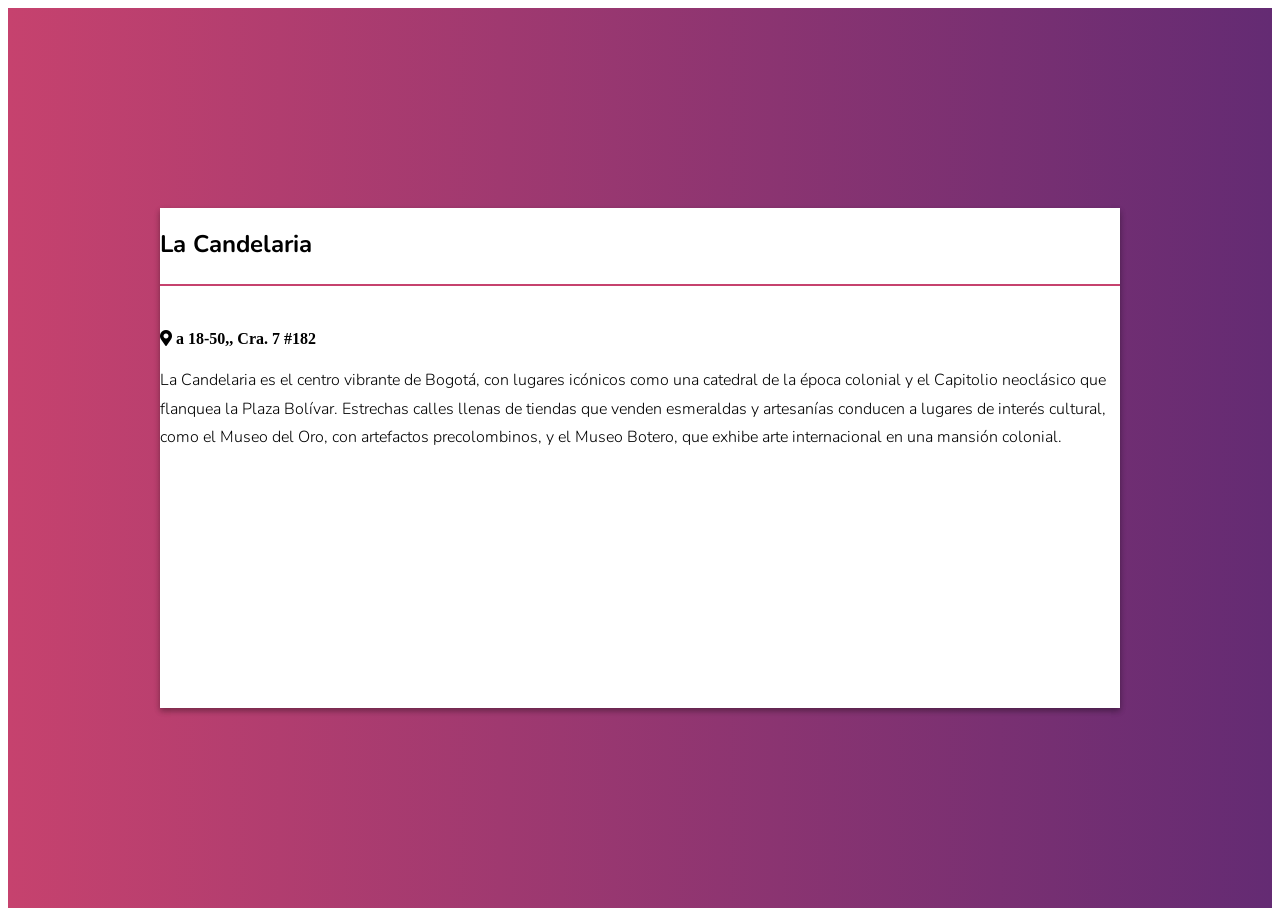
==== lugares/la-candelaria.html @ 3c997586 "Insertamos sombras a nustro archivo" ====
<!DOCTYPE html>

<head>
    <meta charset="UTF-8">
    <title>Los mejores lugares de Bogotá para compartir en familia</title>
    <link rel="stylesheet" href="http://fonts.googleapis.com/css?family=Nunito:300,400,700">
    <link rel="stylesheet" href="https://necolas.github.io/normalize.css/8.0.1/normalize.css">
    <link rel="stylesheet" href="../fontawesome-web/css/all.min.css">
    <link href="../asset/css/main.css" rel="stylesheet">
</head>
<body>
    <!-- Aqui escribimos un comentario -->
    <div class="container">
        <div class="content">
            <header>
                <h2 class="title-item">La Candelaria</h2>
            </header>
            <section>
                <img src="" alt="">
                <div class="text"></div>
                <address><i class="fas fa-map-marker-alt"> a 18-50,, Cra. 7 #182</i> </address>
                <p class="paragraph">La Candelaria es el centro vibrante de Bogotá, con lugares icónicos como una catedral de la época colonial y el Capitolio neoclásico que flanquea la Plaza Bolívar. Estrechas calles llenas de tiendas que venden esmeraldas y artesanías conducen a lugares de interés cultural, como el Museo del Oro, con artefactos precolombinos, y el Museo Botero, que exhibe arte internacional en una mansión colonial.</p>
            </section>
        </div>
    </div>
</body>
</html>
---- asset/css/main.css ----
/*Aqui va el comentario */
/*
Rosa: #C6246E
Morado: #642B73
Negro: #999
Gris: #f5f5f5
Rosa: #d500f9
*/
html {
  font-family: "Nunito", sans-serif;
}

a {
  text-decoration: none;
  color: #d500f9;
}

.title {
  text-transform: uppercase;
  text-align: center;
}

.container {
  background: #642b73; /* Respaldo */
  background: -webkit-linear-gradient(to right, #c6426e, #642b73);
  background: linear-gradient(to right, #c6426e, #642b73);
  height: 100vh;
  display: flex;
  align-items: center;
  justify-content: center;
}
.content {
  max-width: 960px;
  max-height: 500px;
  width: 100%;
  height: 100%;
  background-color: #fff;
  /*box-shadow: diferenciaHorizontal diferenciaVertical desenfoque amplitud color;*/
  /*box-shadow: 0 3px 6px #000;*/
  box-shadow: 0 3px 6px rgba(0, 0, 0, 0.16), 0 3px 6px rgba(0, 0, 0, 0.23);
}

.paragraph {
  line-height: 1.8em;
  font-weight: 300;
}

.fa-star {
  color: #ffc400;
}

.table {
  width: 100%;
  border-spacing: 0;
}

.table td,
.table th {
  padding: 1em;
  text-align: left;
}

.table tr:nth-child(even) {
  background-color: #f3e5f5;
}

.title-item {
  border-bottom-style: solid;
  border-width: 2px;
  border-color: #c6426e;
  padding-bottom: 1em;
}
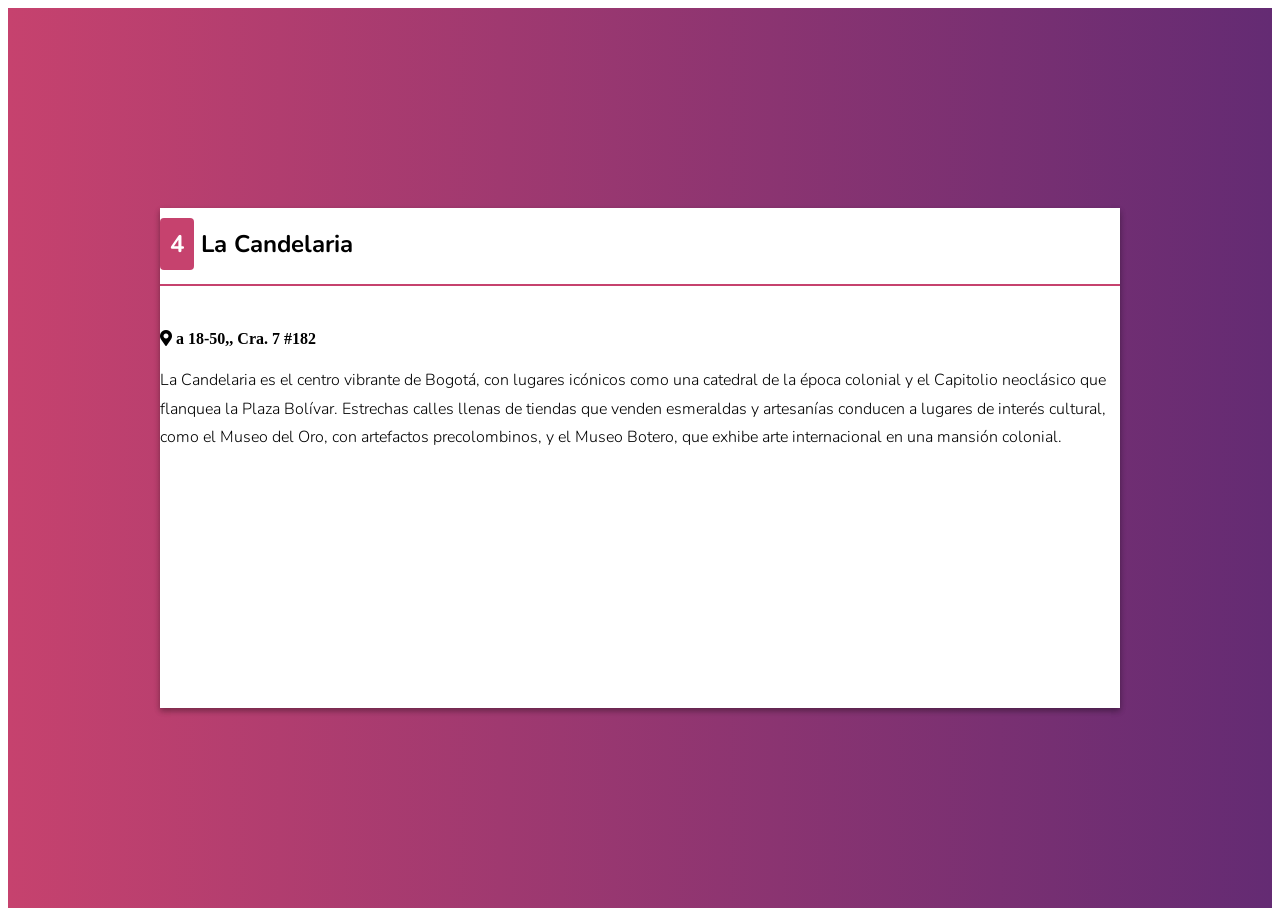
==== commit 4a9c9e8d: "hicimos uso de Shorthand Properties" ====
--- a/lugares/la-candelaria.html
+++ b/lugares/la-candelaria.html
@@ -13,7 +13,9 @@
     <div class="container">
         <div class="content">
             <header>
-                <h2 class="title-item">La Candelaria</h2>
+                <h2 class="title-item">
+                    <span class="position">4</span>
+                    La Candelaria</h2>
             </header>
             <section>
                 <img src="" alt="">
--- a/asset/css/main.css
+++ b/asset/css/main.css
@@ -65,8 +65,16 @@
 }
 
 .title-item {
-  border-bottom-style: solid;
+  /*border-bottom-style: solid;
   border-width: 2px;
-  border-color: #c6426e;
+  border-color: #c6426e;*/
+  border-bottom: solid 2px #c6426e;
   padding-bottom: 1em;
 }
+
+.position {
+  background-color: #c6426e;
+  color: white;
+  padding: 10px;
+  border-radius: 4px;
+}
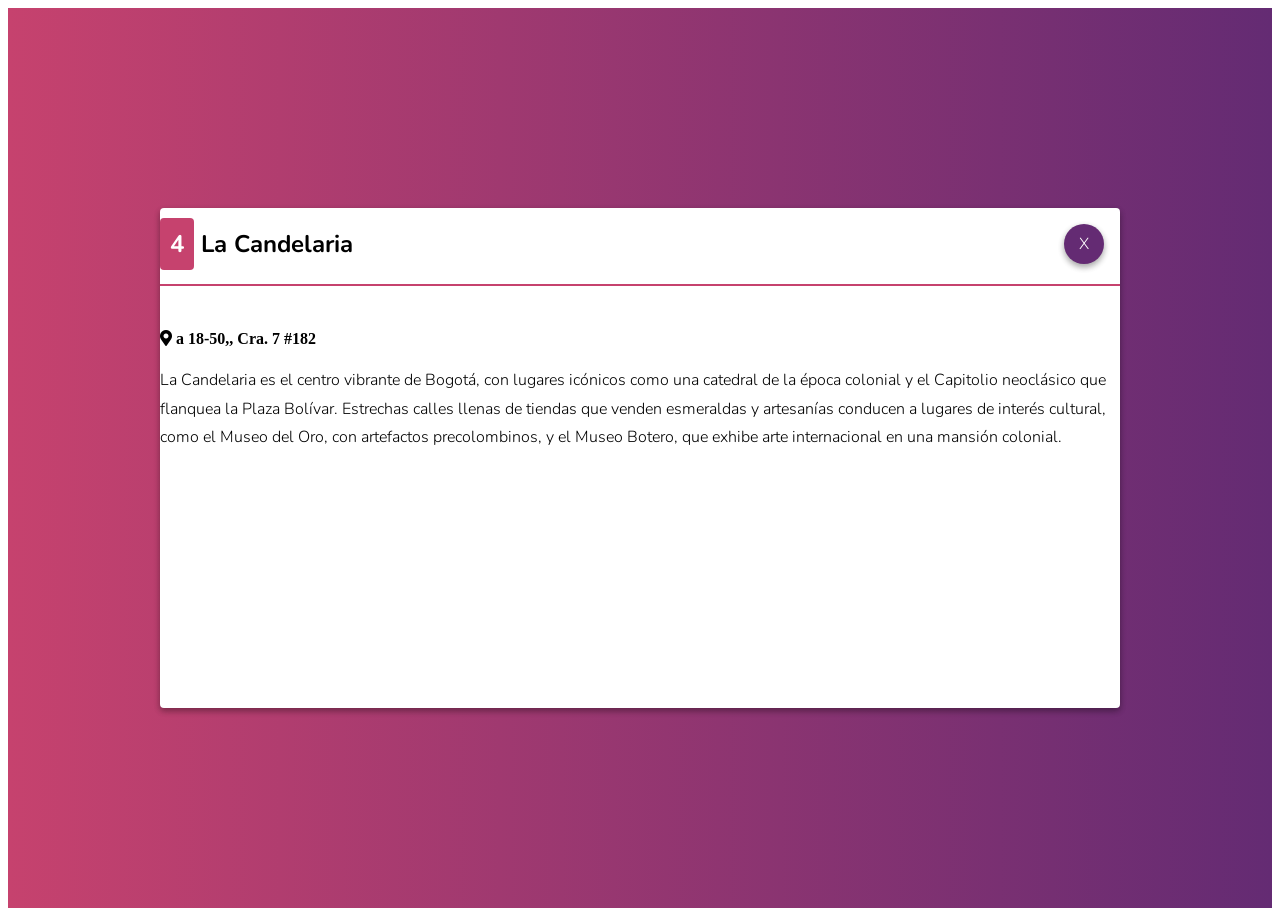
==== commit 767f6926: "Añadimos enlace a nuestros archivos para volver a nuestra pagina principal con el manejo de posicion" ====
--- a/lugares/la-candelaria.html
+++ b/lugares/la-candelaria.html
@@ -12,6 +12,11 @@
     <!-- Aqui escribimos un comentario -->
     <div class="container">
         <div class="content">
+            <div class="actions">
+                <a href="../" class="close">
+                    <span>X</span>
+                </a>
+            </div>
             <header>
                 <h2 class="title-item">
                     <span class="position">4</span>
--- a/asset/css/main.css
+++ b/asset/css/main.css
@@ -38,6 +38,29 @@
   /*box-shadow: diferenciaHorizontal diferenciaVertical desenfoque amplitud color;*/
   /*box-shadow: 0 3px 6px #000;*/
   box-shadow: 0 3px 6px rgba(0, 0, 0, 0.16), 0 3px 6px rgba(0, 0, 0, 0.23);
+  border-radius: 4px;
+  position: relative;
+}
+
+.actions {
+  position: absolute;
+  top: 1em;
+  right: 1em;
+}
+
+.close {
+  height: 40px;
+  width: 40px;
+  color: white;
+  border-radius: 50px;
+  background-color: #642b73;
+  display: inline-block;
+  box-shadow: 0 3px 6px rgba(0, 0, 0, 0.16), 0 3px 6px rgba(0, 0, 0, 0.23);
+  font-weight: 300;
+  cursor: pointer;
+  display: flex;
+  align-items: center;
+  justify-content: center;
 }
 
 .paragraph {
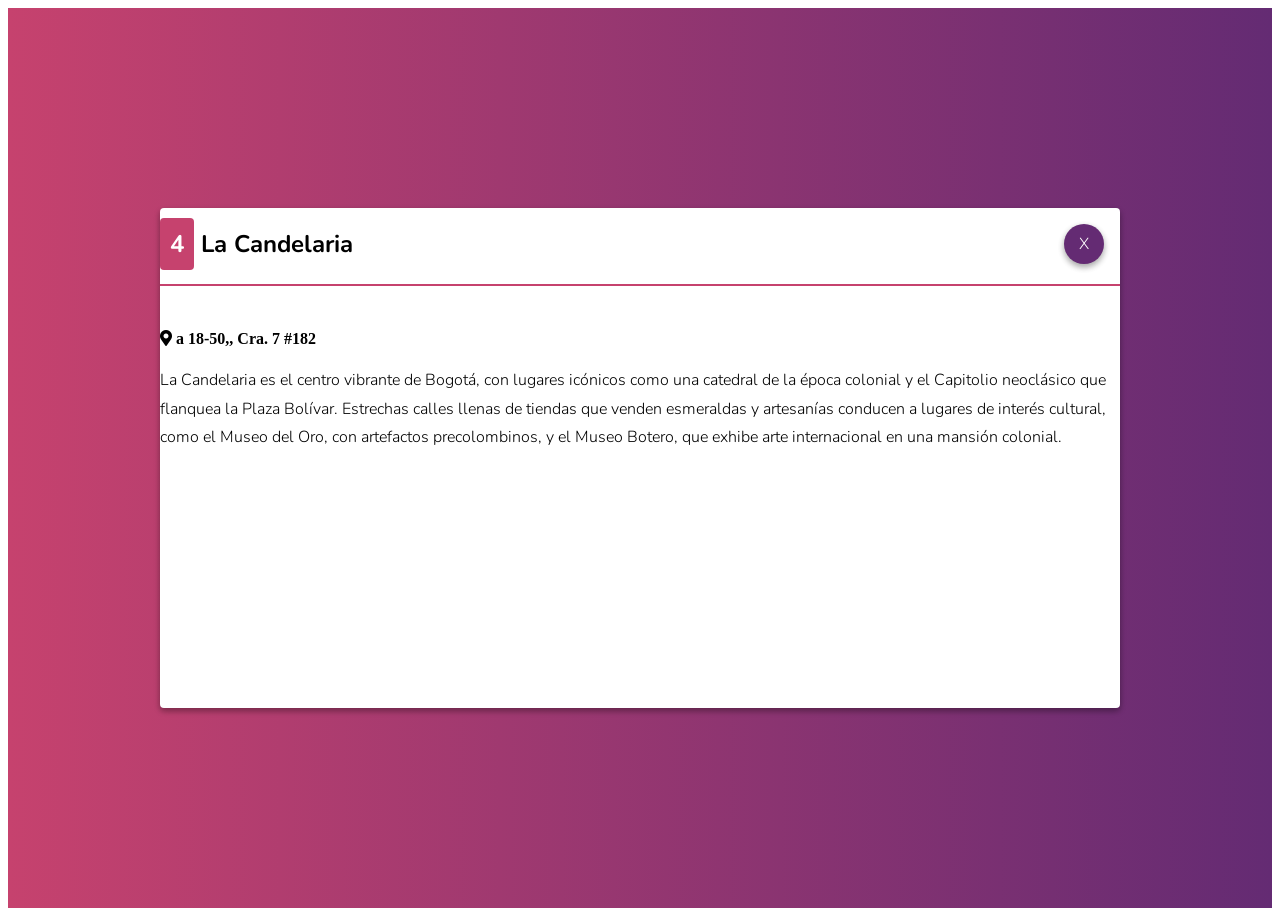
==== commit e528d8ce: "Añadimos libreria animate.css" ====
--- a/lugares/la-candelaria.html
+++ b/lugares/la-candelaria.html
@@ -7,11 +7,15 @@
     <link rel="stylesheet" href="https://necolas.github.io/normalize.css/8.0.1/normalize.css">
     <link rel="stylesheet" href="../fontawesome-web/css/all.min.css">
     <link href="../asset/css/main.css" rel="stylesheet">
+    <link
+    rel="stylesheet"
+    href="https://cdnjs.cloudflare.com/ajax/libs/animate.css/4.1.1/animate.min.css"
+  />
 </head>
 <body>
     <!-- Aqui escribimos un comentario -->
     <div class="container">
-        <div class="content">
+        <div class="content animate__animated animate__fadeInDown">
             <div class="actions">
                 <a href="../" class="close">
                     <span>X</span>
--- a/asset/css/main.css
+++ b/asset/css/main.css
@@ -101,3 +101,8 @@
   padding: 10px;
   border-radius: 4px;
 }
+
+.animate__fadeInDown {
+  animation: bounce; /* referring directly to the animation's @keyframe declaration */
+  animation-duration: 4s; /* don't forget to set a duration! */
+}
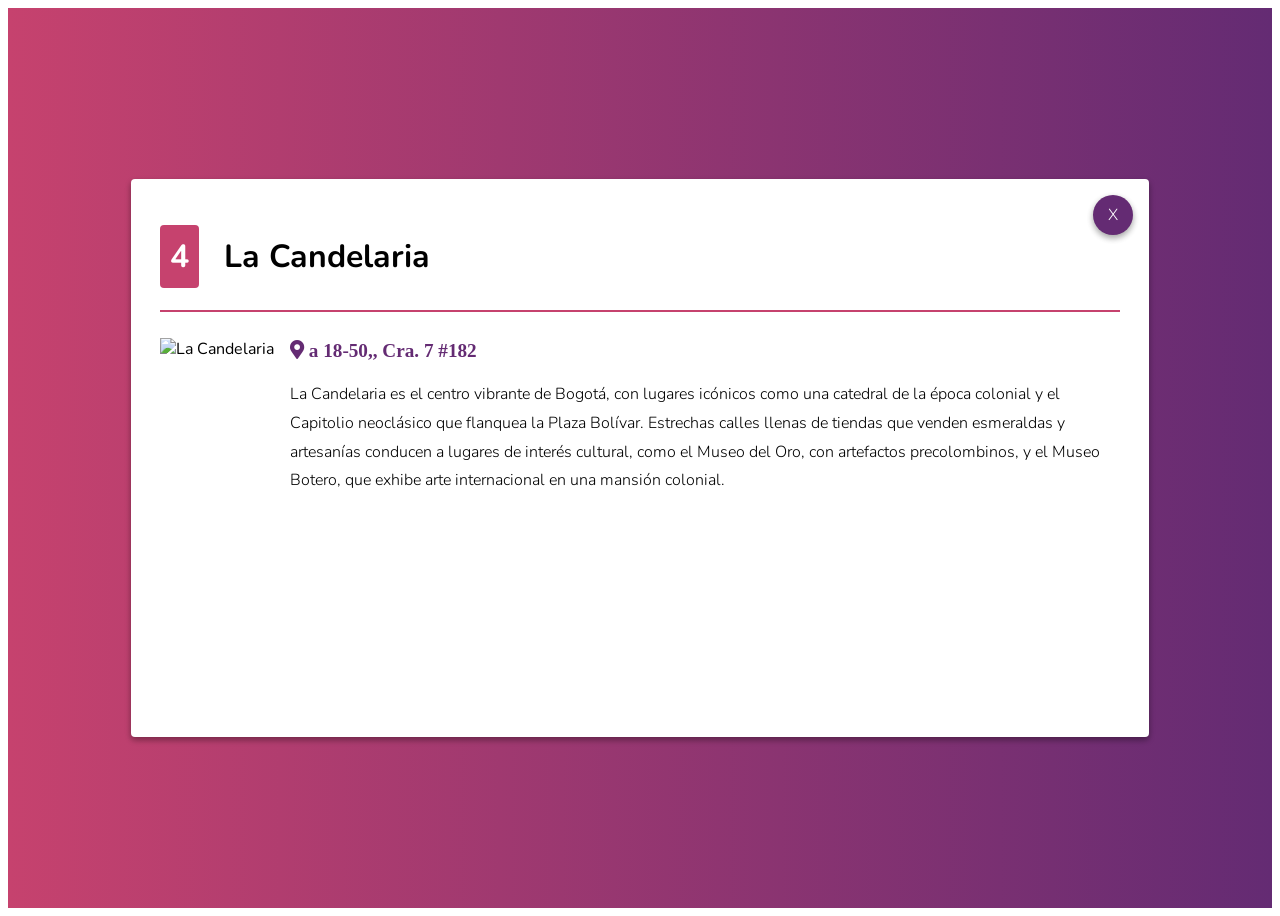
==== commit 4b9d2826: "Detallamos el address, la posición y añadimos imagenes a los demas archivos" ====
--- a/lugares/la-candelaria.html
+++ b/lugares/la-candelaria.html
@@ -27,9 +27,9 @@
                     La Candelaria</h2>
             </header>
             <section>
-                <img src="" alt="">
+                <img  src="https://bit.ly/2SOObCk" class="main-image" alt="La Candelaria">
                 <div class="text"></div>
-                <address><i class="fas fa-map-marker-alt"> a 18-50,, Cra. 7 #182</i> </address>
+                <address class="address"><i class="fas fa-map-marker-alt"> a 18-50,, Cra. 7 #182</i> </address>
                 <p class="paragraph">La Candelaria es el centro vibrante de Bogotá, con lugares icónicos como una catedral de la época colonial y el Capitolio neoclásico que flanquea la Plaza Bolívar. Estrechas calles llenas de tiendas que venden esmeraldas y artesanías conducen a lugares de interés cultural, como el Museo del Oro, con artefactos precolombinos, y el Museo Botero, que exhibe arte internacional en una mansión colonial.</p>
             </section>
         </div>
--- a/asset/css/main.css
+++ b/asset/css/main.css
@@ -13,6 +13,10 @@
 a {
   text-decoration: none;
   color: #d500f9;
+}
+
+a:hover {
+  opacity: 0.6;
 }
 
 .title {
@@ -40,6 +44,7 @@
   box-shadow: 0 3px 6px rgba(0, 0, 0, 0.16), 0 3px 6px rgba(0, 0, 0, 0.23);
   border-radius: 4px;
   position: relative;
+  padding: 1.8em;
 }
 
 .actions {
@@ -91,8 +96,21 @@
   /*border-bottom-style: solid;
   border-width: 2px;
   border-color: #c6426e;*/
+  font-size: 2em;
   border-bottom: solid 2px #c6426e;
   padding-bottom: 1em;
+}
+
+.address {
+  font-weight: bold;
+  color: #642b73;
+  font-size: 1.2em;
+}
+
+.main-image {
+  float: left;
+  margin-right: 1em;
+  height: 250px;
 }
 
 .position {
@@ -100,6 +118,7 @@
   color: white;
   padding: 10px;
   border-radius: 4px;
+  margin-right: 0.5em;
 }
 
 .animate__fadeInDown {
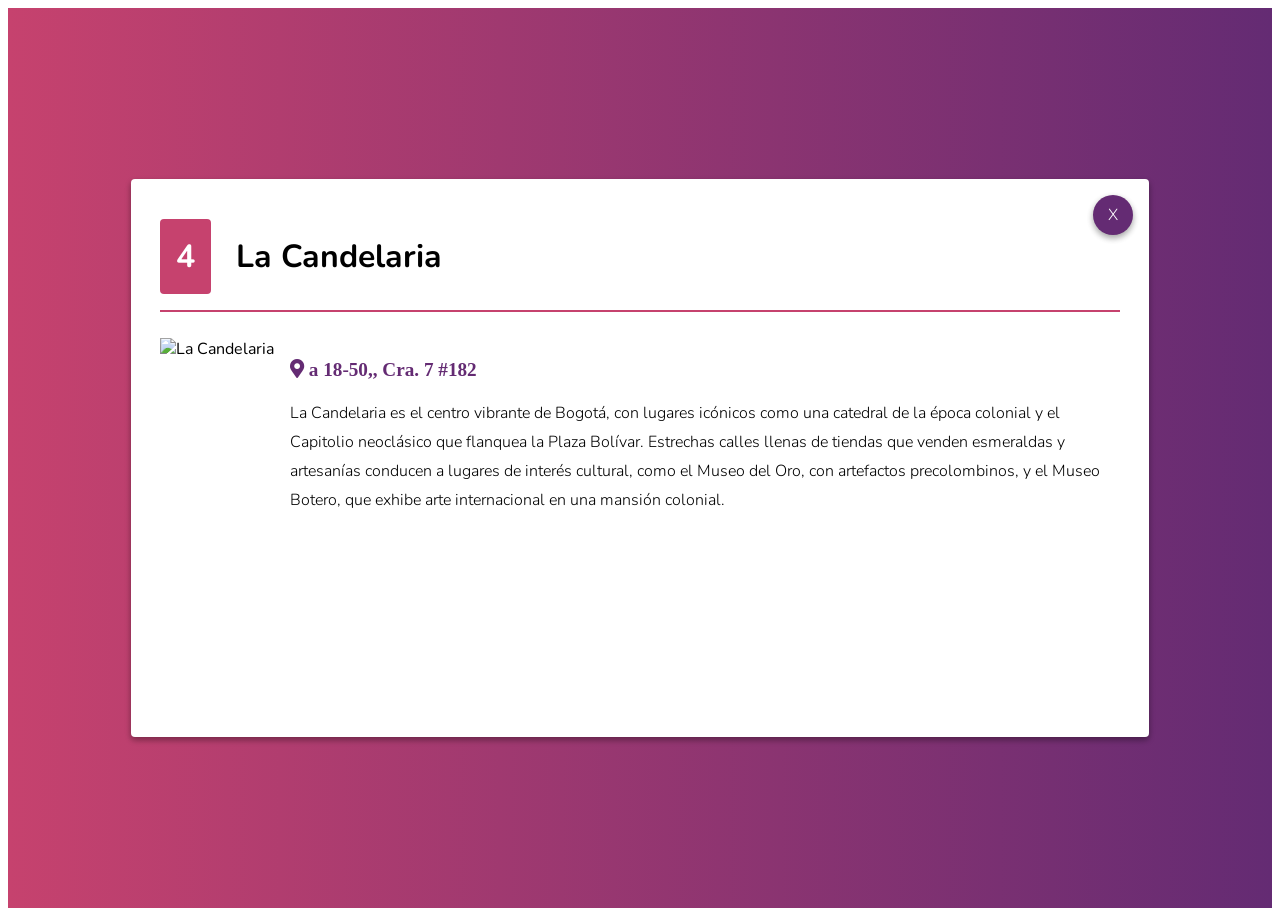
==== commit 1441dc64: "añadimos overflow y unidades relativas a nuestro desarrollo" ====
--- a/lugares/la-candelaria.html
+++ b/lugares/la-candelaria.html
@@ -1,7 +1,8 @@
 <!DOCTYPE html>
-
+<html>
 <head>
     <meta charset="UTF-8">
+    <meta name="viewport" content="width=device-width,initial-scale=1.0">
     <title>Los mejores lugares de Bogotá para compartir en familia</title>
     <link rel="stylesheet" href="http://fonts.googleapis.com/css?family=Nunito:300,400,700">
     <link rel="stylesheet" href="https://necolas.github.io/normalize.css/8.0.1/normalize.css">
--- a/asset/css/main.css
+++ b/asset/css/main.css
@@ -45,6 +45,7 @@
   border-radius: 4px;
   position: relative;
   padding: 1.8em;
+  overflow: scroll;
 }
 
 .actions {
@@ -105,6 +106,8 @@
   font-weight: bold;
   color: #642b73;
   font-size: 1.2em;
+  margin-top: 1em;
+  display: inline-block;
 }
 
 .main-image {
@@ -116,7 +119,7 @@
 .position {
   background-color: #c6426e;
   color: white;
-  padding: 10px;
+  padding: 0.5em;
   border-radius: 4px;
   margin-right: 0.5em;
 }
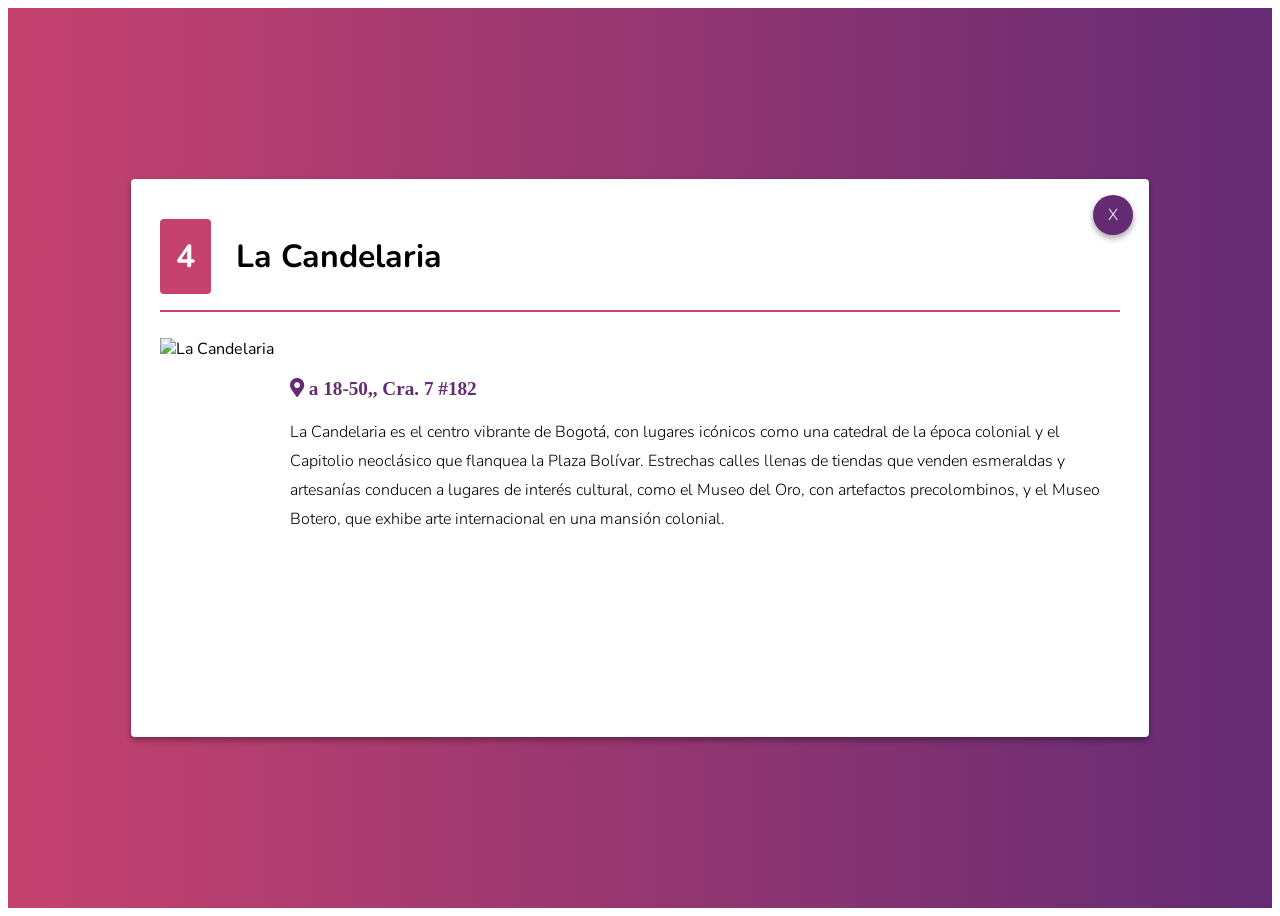
==== commit d40f789d: "Agregamos icono de github como icono de pagina XD" ====
--- a/lugares/la-candelaria.html
+++ b/lugares/la-candelaria.html
@@ -12,6 +12,7 @@
     rel="stylesheet"
     href="https://cdnjs.cloudflare.com/ajax/libs/animate.css/4.1.1/animate.min.css"
   />
+  <link href='https://midu.dev/images/tags/github.png' rel='shortcut icon' type='image/x-icon' /> 
 </head>
 <body>
     <!-- Aqui escribimos un comentario -->
--- a/asset/css/main.css
+++ b/asset/css/main.css
@@ -13,6 +13,10 @@
 a {
   text-decoration: none;
   color: #d500f9;
+}
+
+img {
+  max-width: 100%;
 }
 
 a:hover {
@@ -35,8 +39,8 @@
 }
 .content {
   max-width: 960px;
-  max-height: 500px;
   width: 100%;
+  height: 80vh;
   height: 100%;
   background-color: #fff;
   /*box-shadow: diferenciaHorizontal diferenciaVertical desenfoque amplitud color;*/
@@ -44,8 +48,24 @@
   box-shadow: 0 3px 6px rgba(0, 0, 0, 0.16), 0 3px 6px rgba(0, 0, 0, 0.23);
   border-radius: 4px;
   position: relative;
-  padding: 1.8em;
+  /*padding: 1.8em;*/
   overflow: scroll;
+}
+
+.content {
+  padding: 1em;
+}
+td {
+  display: block;
+  width: 100%;
+}
+td:nth-of-type(1) {
+  font-size: 1.5em;
+  font-weight: bold;
+  color: #642b73;
+}
+th {
+  display: none;
 }
 
 .actions {
@@ -106,7 +126,7 @@
   font-weight: bold;
   color: #642b73;
   font-size: 1.2em;
-  margin-top: 1em;
+  margin-top: 2em;
   display: inline-block;
 }
 
@@ -125,6 +145,28 @@
 }
 
 .animate__fadeInDown {
-  animation: bounce; /* referring directly to the animation's @keyframe declaration */
+  animation: bounce; /*referring directly to the animation's @keyframe declaration */
   animation-duration: 4s; /* don't forget to set a duration! */
 }
+
+@media (min-width: 900px) {
+  th {
+    display: table-cell;
+  }
+  td {
+    width: auto;
+    display: table-cell;
+  }
+  td:nth-of-type(1) {
+    font-size: 1em;
+  }
+  .content {
+    padding: 1.8em;
+  }
+}
+
+@media (min-height: 550px) {
+  .content {
+    height: 500px;
+  }
+}
